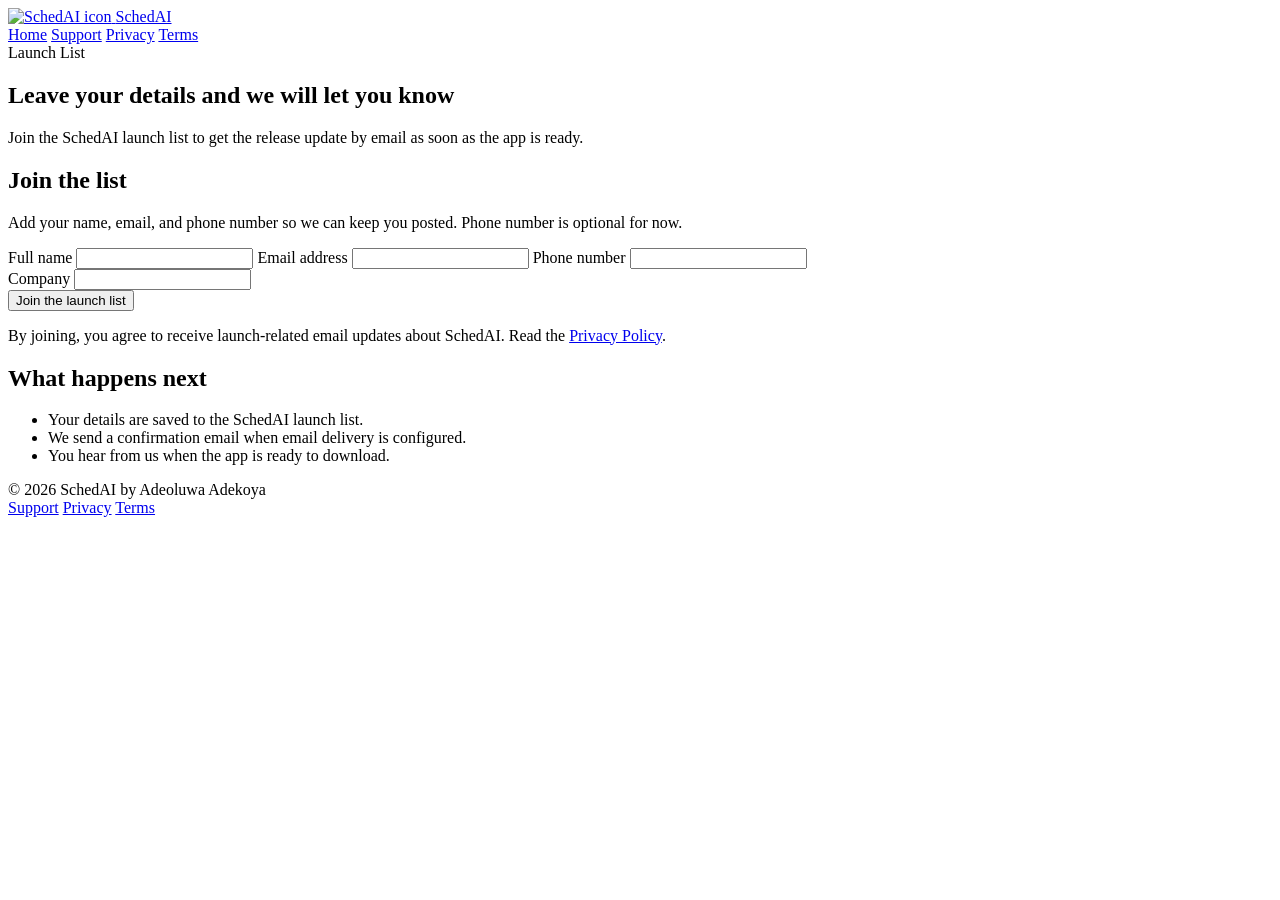
==== site/launch-list/index.html @ ce01fc06 "site: add launch list and polish widget showcase" ====
<!DOCTYPE html>
<html lang="en">
  <head>
    <meta charset="utf-8">
    <meta name="viewport" content="width=device-width, initial-scale=1">
    <title>SchedAI Launch List</title>
    <meta name="description" content="Join the SchedAI launch list to get notified when the app is ready.">
    <meta name="robots" content="index,follow">
    <meta property="og:title" content="SchedAI Launch List">
    <meta property="og:description" content="Leave your details and we will let you know when SchedAI launches.">
    <meta property="og:image" content="https://schedai-snowy.vercel.app/og.png">
    <meta property="og:url" content="https://schedai-snowy.vercel.app/launch-list/">
    <link rel="icon" href="/favicon.png">
    <link rel="stylesheet" href="/styles.css">
  </head>
  <body>
    <header class="site-header">
      <div class="shell nav">
        <a class="brand" href="/">
          <span class="brand-mark"><img src="/favicon.png" alt="SchedAI icon"></span>
          <span>SchedAI</span>
        </a>
        <nav class="nav-links" aria-label="Primary">
          <a href="/">Home</a>
          <a href="/support/">Support</a>
          <a href="/privacy/">Privacy</a>
          <a href="/terms/">Terms</a>
        </nav>
      </div>
    </header>

    <main class="legal-shell">
      <section class="page-hero">
        <div class="shell">
          <div class="page-kicker">Launch List</div>
          <h1>Leave your details and we will let you know</h1>
          <p class="hero-copy">
            Join the SchedAI launch list to get the release update by email as soon as the app is ready.
          </p>
        </div>
      </section>

      <div class="shell launch-grid">
        <section class="launch-card">
          <h2>Join the list</h2>
          <p class="launch-copy">Add your name, email, and phone number so we can keep you posted. Phone number is optional for now.</p>

          <form id="launch-list-form" class="launch-form" novalidate>
            <label class="launch-field">
              <span>Full name</span>
              <input type="text" name="fullName" autocomplete="name" required maxlength="120">
            </label>

            <label class="launch-field">
              <span>Email address</span>
              <input type="email" name="email" autocomplete="email" required maxlength="254">
            </label>

            <label class="launch-field">
              <span>Phone number</span>
              <input type="tel" name="phoneNumber" autocomplete="tel" maxlength="32">
            </label>

            <div class="launch-honeypot" aria-hidden="true">
              <label>
                Company
                <input type="text" name="company" tabindex="-1" autocomplete="off">
              </label>
            </div>

            <button class="button button-primary launch-submit" type="submit">Join the launch list</button>

            <p class="launch-help">By joining, you agree to receive launch-related email updates about SchedAI. Read the <a href="/privacy/">Privacy Policy</a>.</p>
            <p id="launch-status" class="launch-status" role="status" aria-live="polite"></p>
          </form>
        </section>

        <section class="support-card">
          <h2>What happens next</h2>
          <ul>
            <li>Your details are saved to the SchedAI launch list.</li>
            <li>We send a confirmation email when email delivery is configured.</li>
            <li>You hear from us when the app is ready to download.</li>
          </ul>
        </section>
      </div>
    </main>

    <footer class="footer">
      <div class="shell footer-wrap">
        <div>© 2026 SchedAI by Adeoluwa Adekoya</div>
        <div class="footer-links">
          <a href="/support/">Support</a>
          <a href="/privacy/">Privacy</a>
          <a href="/terms/">Terms</a>
        </div>
      </div>
    </footer>

    <script src="/launch-list.js"></script>
  </body>
</html>
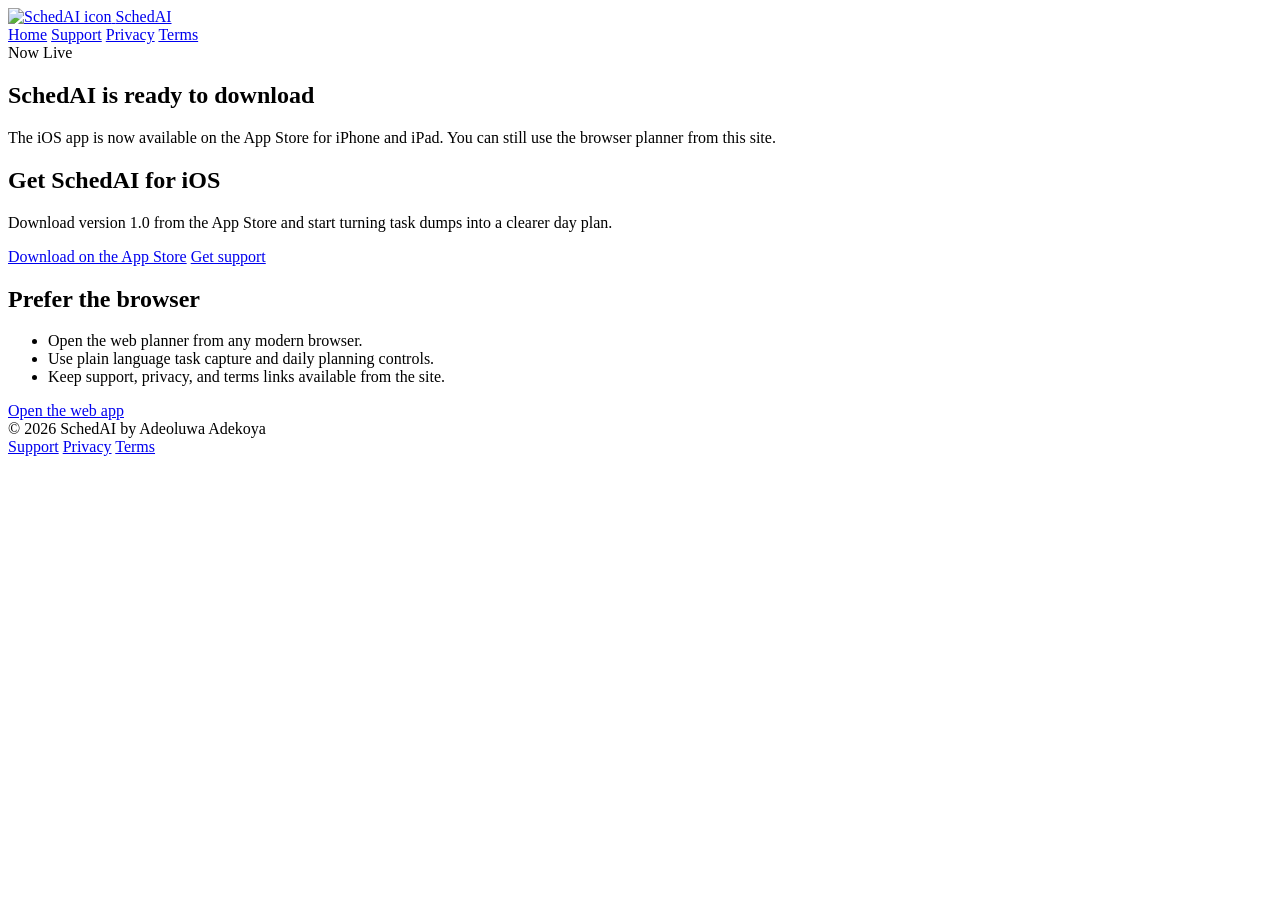
==== commit 8502dc44: "ui: update site/launch-list/index.html" ====
--- a/site/launch-list/index.html
+++ b/site/launch-list/index.html
@@ -3,11 +3,11 @@
   <head>
     <meta charset="utf-8">
     <meta name="viewport" content="width=device-width, initial-scale=1">
-    <title>SchedAI Launch List</title>
-    <meta name="description" content="Join the SchedAI launch list to get notified when the app is ready.">
+    <title>SchedAI is Live</title>
+    <meta name="description" content="SchedAI is live on the App Store. Download the iOS app or open the web planner.">
     <meta name="robots" content="index,follow">
-    <meta property="og:title" content="SchedAI Launch List">
-    <meta property="og:description" content="Leave your details and we will let you know when SchedAI launches.">
+    <meta property="og:title" content="SchedAI is Live">
+    <meta property="og:description" content="Download SchedAI on the App Store or open the web planner.">
     <meta property="og:image" content="https://schedai-snowy.vercel.app/og.png">
     <meta property="og:url" content="https://schedai-snowy.vercel.app/launch-list/">
     <link rel="icon" href="/favicon.png">
@@ -32,56 +32,34 @@
     <main class="legal-shell">
       <section class="page-hero">
         <div class="shell">
-          <div class="page-kicker">Launch List</div>
-          <h1>Leave your details and we will let you know</h1>
+          <div class="page-kicker">Now Live</div>
+          <h1>SchedAI is ready to download</h1>
           <p class="hero-copy">
-            Join the SchedAI launch list to get the release update by email as soon as the app is ready.
+            The iOS app is now available on the App Store for iPhone and iPad. You can still use the browser planner from this site.
           </p>
         </div>
       </section>
 
       <div class="shell launch-grid">
         <section class="launch-card">
-          <h2>Join the list</h2>
-          <p class="launch-copy">Add your name, email, and phone number so we can keep you posted. Phone number is optional for now.</p>
-
-          <form id="launch-list-form" class="launch-form" novalidate>
-            <label class="launch-field">
-              <span>Full name</span>
-              <input type="text" name="fullName" autocomplete="name" required maxlength="120">
-            </label>
-
-            <label class="launch-field">
-              <span>Email address</span>
-              <input type="email" name="email" autocomplete="email" required maxlength="254">
-            </label>
-
-            <label class="launch-field">
-              <span>Phone number</span>
-              <input type="tel" name="phoneNumber" autocomplete="tel" maxlength="32">
-            </label>
-
-            <div class="launch-honeypot" aria-hidden="true">
-              <label>
-                Company
-                <input type="text" name="company" tabindex="-1" autocomplete="off">
-              </label>
-            </div>
-
-            <button class="button button-primary launch-submit" type="submit">Join the launch list</button>
-
-            <p class="launch-help">By joining, you agree to receive launch-related email updates about SchedAI. Read the <a href="/privacy/">Privacy Policy</a>.</p>
-            <p id="launch-status" class="launch-status" role="status" aria-live="polite"></p>
-          </form>
+          <h2>Get SchedAI for iOS</h2>
+          <p class="launch-copy">Download version 1.0 from the App Store and start turning task dumps into a clearer day plan.</p>
+          <div class="hero-actions">
+            <a class="button button-primary" href="https://apps.apple.com/us/app/schedai/id6777319679?uo=4">Download on the App Store</a>
+            <a class="button button-secondary" href="/support/">Get support</a>
+          </div>
         </section>
 
         <section class="support-card">
-          <h2>What happens next</h2>
+          <h2>Prefer the browser</h2>
           <ul>
-            <li>Your details are saved to the SchedAI launch list.</li>
-            <li>We send a confirmation email when email delivery is configured.</li>
-            <li>You hear from us when the app is ready to download.</li>
+            <li>Open the web planner from any modern browser.</li>
+            <li>Use plain language task capture and daily planning controls.</li>
+            <li>Keep support, privacy, and terms links available from the site.</li>
           </ul>
+          <div class="hero-actions">
+            <a class="button button-secondary" href="/app/">Open the web app</a>
+          </div>
         </section>
       </div>
     </main>
@@ -96,7 +74,5 @@
         </div>
       </div>
     </footer>
-
-    <script src="/launch-list.js"></script>
   </body>
 </html>
